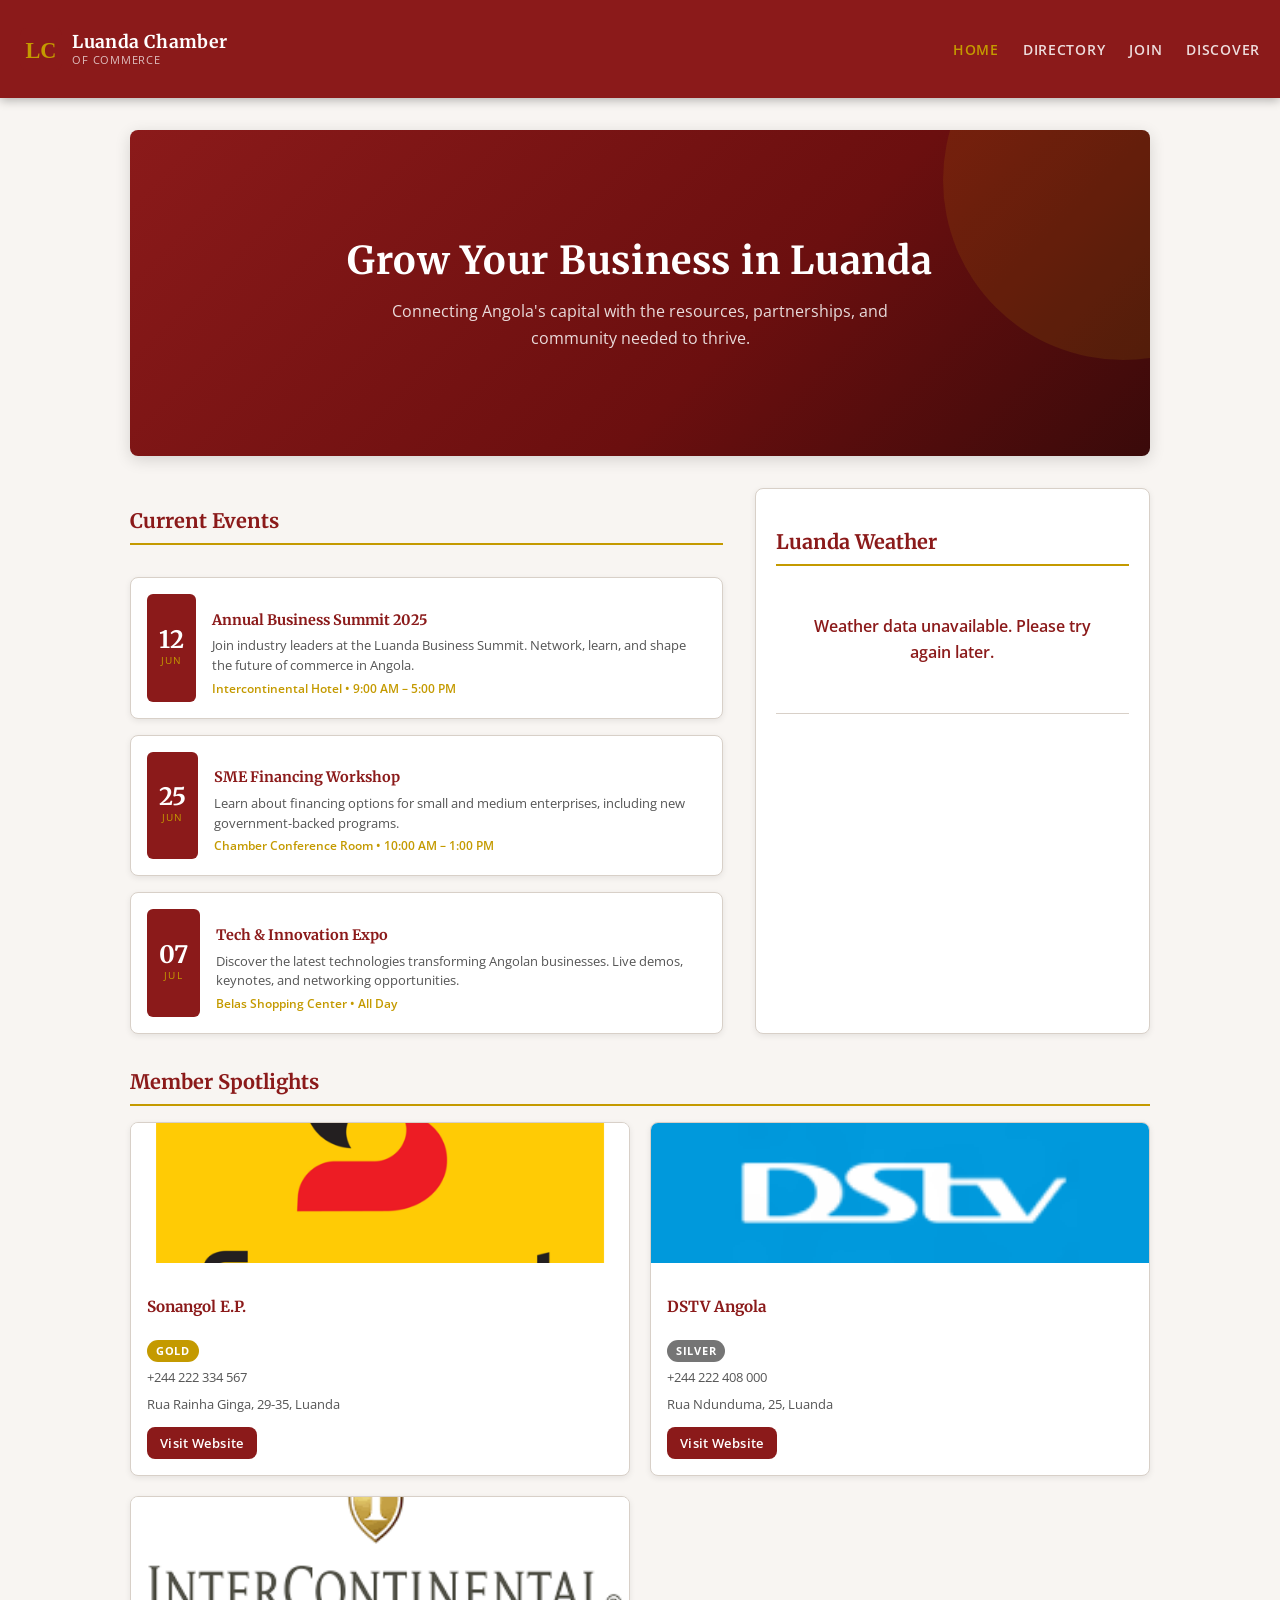
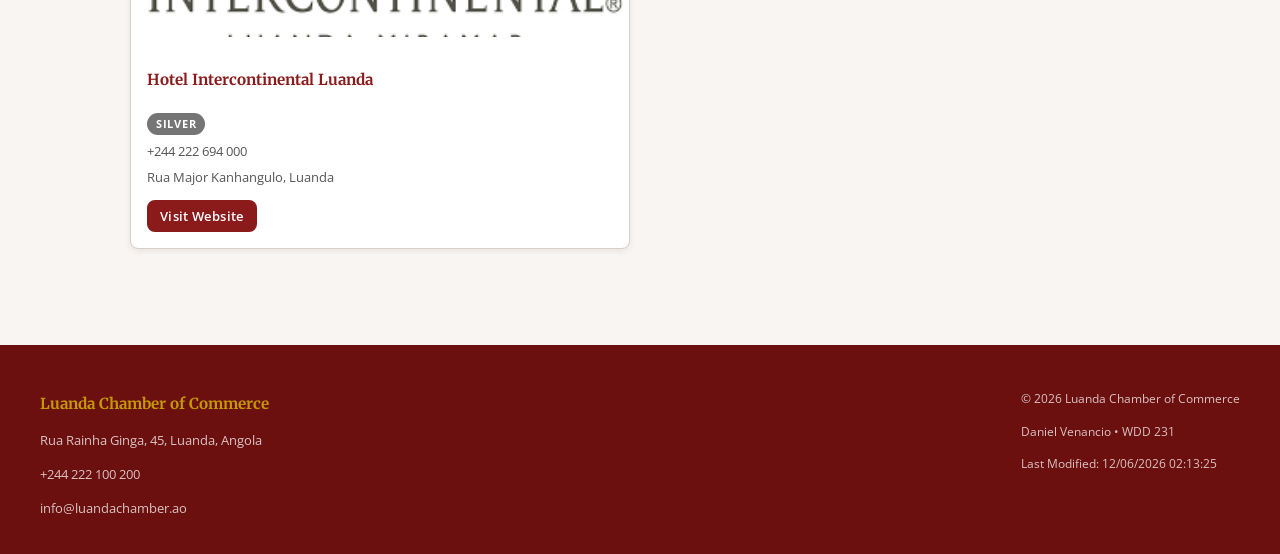
==== chamber/index.html @ 2863c08f "W03" ====
<!DOCTYPE html>
<html lang="en">
<head>
  <meta charset="UTF-8" />
  <meta name="viewport" content="width=device-width, initial-scale=1.0" />
  <meta name="description" content="Welcome to the Luanda Chamber of Commerce — supporting business growth and economic development in Luanda, Angola." />
  <meta name="author" content="Daniel Venancio" />
  <title>Home | Luanda Chamber of Commerce</title>

  <!-- Facebook Open Graph -->
  <meta property="og:title" content="Home | Luanda Chamber of Commerce" />
  <meta property="og:description" content="Welcome to the Luanda Chamber of Commerce — supporting business growth and economic development in Luanda, Angola." />
  <meta property="og:image" content="https://daniboy1102.github.io/wdd231/chamber/images/favicon.svg" />
  <meta property="og:url" content="https://daniboy1102.github.io/wdd231/chamber/index.html" />
  <meta property="og:type" content="website" />

  <link rel="icon" type="image/svg+xml" href="images/favicon.svg" />

  <link rel="preconnect" href="https://fonts.googleapis.com" />
  <link rel="preconnect" href="https://fonts.gstatic.com" crossorigin />
  <link href="https://fonts.googleapis.com/css2?family=Merriweather:wght@400;700&family=Open+Sans:wght@300;400;600&display=swap" rel="stylesheet" />

  <link rel="stylesheet" href="styles/normalize.css" />
  <link rel="stylesheet" href="styles/small.css" />
  <link rel="stylesheet" href="styles/larger.css" />

  <script src="scripts/navigation.js" defer></script>
  <script src="scripts/date.js" defer></script>
  <script src="scripts/home.js" defer></script>
</head>
<body>

  <header>
    <div class="header-brand">
      <img src="images/favicon.svg" alt="Luanda Chamber of Commerce logo" class="chamber-logo" />
      <div class="brand-text">
        <span class="site-name">Luanda Chamber</span>
        <span class="site-tagline">of Commerce</span>
      </div>
    </div>
    <button id="hamburger" aria-label="Toggle navigation" aria-expanded="false">&#9776;</button>
    <nav id="primary-nav">
      <ul>
        <li><a href="index.html" class="active">Home</a></li>
        <li><a href="directory.html">Directory</a></li>
        <li><a href="join.html">Join</a></li>
        <li><a href="discover.html">Discover</a></li>
      </ul>
    </nav>
  </header>

  <main>

    <!-- HERO -->
    <section class="home-hero" aria-label="Welcome banner">
      <div class="hero-content">
        <h1>Grow Your Business in Luanda</h1>
        <p>Connecting Angola's capital with the resources, partnerships, and community needed to thrive.</p>
      </div>
    </section>

    <!-- side by side-->
    <div class="home-grid">

      <section class="home-events" aria-label="Current Events">
        <h2 class="section-title">Current Events</h2>
        <article class="event-card">
          <div class="event-date">
            <span class="event-day">12</span>
            <span class="event-month">JUN</span>
          </div>
          <div class="event-info">
            <h3>Annual Business Summit 2025</h3>
            <p>Join industry leaders at the Luanda Business Summit. Network, learn, and shape the future of commerce in Angola.</p>
            <p class="event-meta">Intercontinental Hotel &bull; 9:00 AM – 5:00 PM</p>
          </div>
        </article>
        <article class="event-card">
          <div class="event-date">
            <span class="event-day">25</span>
            <span class="event-month">JUN</span>
          </div>
          <div class="event-info">
            <h3>SME Financing Workshop</h3>
            <p>Learn about financing options for small and medium enterprises, including new government-backed programs.</p>
            <p class="event-meta">Chamber Conference Room &bull; 10:00 AM – 1:00 PM</p>
          </div>
        </article>
        <article class="event-card">
          <div class="event-date">
            <span class="event-day">07</span>
            <span class="event-month">JUL</span>
          </div>
          <div class="event-info">
            <h3>Tech &amp; Innovation Expo</h3>
            <p>Discover the latest technologies transforming Angolan businesses. Live demos, keynotes, and networking opportunities.</p>
            <p class="event-meta">Belas Shopping Center &bull; All Day</p>
          </div>
        </article>
      </section>

      <section class="home-weather" aria-label="Local Weather">
        <h2 class="section-title">Luanda Weather</h2>
        <div id="weather-current" class="weather-current">
          <p class="weather-loading">Loading weather data…</p>
        </div>
        <div id="weather-forecast" class="weather-forecast"></div>
      </section>

    </div>

    <!-- SPOTLIGHTS -->
    <section class="home-spotlights" aria-label="Member Spotlights">
      <h2 class="section-title">Member Spotlights</h2>
      <div id="spotlights-display" class="spotlights-grid">
        <p class="weather-loading">Loading spotlights…</p>
      </div>
    </section>

  </main>

  <footer>
    <div class="footer-contact">
      <h3>Luanda Chamber of Commerce</h3>
      <p>Rua Rainha Ginga, 45, Luanda, Angola</p>
      <p>+244 222 100 200</p>
      <p>info@luandachamber.ao</p>
    </div>

    <div class="footer-info">
      <p>&copy; <span id="currentyear"></span> Luanda Chamber of Commerce</p>
      <p>Daniel Venancio &bull; WDD 231</p>
      <p id="lastModified"></p>
    </div>
  </footer>

</body>
</html>
---- chamber/styles/small.css ----
/* === chamber/styles/small.css — mobile-first base styles === */

:root {
  --primary: #8B1A1A;
  --primary-dark: #6B0F0F;
  --accent: #C49A00;
  --bg: #f8f5f2;
  --white: #ffffff;
  --text: #1c1c1c;
  --text-muted: #555555;
  --border: #d8d0c8;
  --badge-gold: #C49A00;
  --badge-silver: #757575;
  --badge-member: #1565C0;
  --font: 'Open Sans', sans-serif;
  --font-heading: 'Merriweather', serif;
  --shadow-sm: 0 2px 6px rgba(0, 0, 0, 0.08);
  --shadow-md: 0 4px 16px rgba(0, 0, 0, 0.14);
  --radius: 8px;
}

body {
  font-family: var(--font);
  background-color: var(--bg);
  color: var(--text);
  line-height: 1.6;
  min-height: 100vh;
  display: flex;
  flex-direction: column;
}

main { flex: 1; }

/* HEADER */
header {
  background-color: var(--primary);
  color: var(--white);
  padding: 0.9rem 1.25rem;
  display: flex;
  align-items: center;
  justify-content: space-between;
  flex-wrap: wrap;
  gap: 0.5rem;
  box-shadow: 0 2px 10px rgba(0, 0, 0, 0.3);
}

.header-brand {
  display: flex;
  align-items: center;
  gap: 0.65rem;
}

.chamber-logo {
  width: 42px;
  height: 42px;
  border-radius: 6px;
}

.brand-text {
  display: flex;
  flex-direction: column;
  line-height: 1.2;
}

.site-name {
  font-family: var(--font-heading);
  font-size: 1.1rem;
  font-weight: 700;
  color: var(--white);
  letter-spacing: 0.02em;
}

.site-tagline {
  font-size: 0.68rem;
  color: rgba(255, 255, 255, 0.72);
  letter-spacing: 0.07em;
  text-transform: uppercase;
}

#hamburger {
  background: none;
  border: 2px solid rgba(255, 255, 255, 0.55);
  color: var(--white);
  font-size: 1.2rem;
  padding: 0.2rem 0.55rem;
  cursor: pointer;
  border-radius: var(--radius);
  transition: border-color 0.2s;
}

#hamburger:hover {
  border-color: var(--white);
}

/* NAV — collapsed on small screens */
#primary-nav {
  width: 100%;
  max-height: 0;
  overflow: hidden;
  transition: max-height 0.3s ease;
}

#primary-nav.open {
  max-height: 260px;
}

#primary-nav ul {
  list-style: none;
  display: flex;
  flex-direction: column;
  padding-top: 0.5rem;
  gap: 0.1rem;
}

#primary-nav a {
  display: block;
  padding: 0.45rem 0;
  color: rgba(255, 255, 255, 0.85);
  text-decoration: none;
  font-size: 0.9rem;
  font-weight: 600;
  letter-spacing: 0.05em;
  text-transform: uppercase;
  transition: color 0.2s;
}

#primary-nav a:hover,
#primary-nav a.active {
  color: var(--accent);
}

/* MAIN */
main {
  padding: 1.5rem 1.25rem;
  max-width: 1100px;
  margin: 0 auto;
  width: 100%;
}

/* DIRECTORY HERO */
.directory-hero {
  text-align: center;
  padding: 2rem 1rem;
  margin-bottom: 1.5rem;
  background: linear-gradient(135deg, var(--primary) 0%, var(--primary-dark) 100%);
  border-radius: var(--radius);
  color: var(--white);
  box-shadow: var(--shadow-md);
}

.directory-hero h1 {
  font-family: var(--font-heading);
  font-size: 1.7rem;
  color: var(--white);
  margin-bottom: 0.4rem;
  letter-spacing: 0.03em;
}

.directory-hero p {
  color: rgba(255, 255, 255, 0.8);
  font-size: 1rem;
  margin: 0;
}

/* VIEW TOGGLE */
.directory-controls {
  display: flex;
  justify-content: flex-end;
  margin-bottom: 1.25rem;
}

.view-toggle {
  display: flex;
  gap: 0.3rem;
  background: var(--white);
  border: 1px solid var(--border);
  border-radius: var(--radius);
  padding: 0.25rem;
  box-shadow: var(--shadow-sm);
}

.view-btn {
  background: none;
  border: none;
  cursor: pointer;
  padding: 0.35rem 0.5rem;
  border-radius: 5px;
  color: var(--text-muted);
  display: flex;
  align-items: center;
  justify-content: center;
  transition: background 0.2s, color 0.2s;
}

.view-btn svg {
  width: 20px;
  height: 20px;
  fill: currentColor;
}

.view-btn:hover {
  color: var(--primary);
}

.view-btn.active {
  background: var(--primary);
  color: var(--white);
}

/* MEMBERS GRID */
.members-grid {
  display: grid;
  grid-template-columns: 1fr;
  gap: 1.25rem;
}

/* MEMBER CARD (grid view) */
.member-card {
  background: var(--white);
  border-radius: var(--radius);
  border: 1px solid var(--border);
  box-shadow: var(--shadow-sm);
  overflow: hidden;
  display: flex;
  flex-direction: column;
  transition: transform 0.2s, box-shadow 0.2s;
}

.member-card:hover {
  transform: translateY(-3px);
  box-shadow: var(--shadow-md);
}

.member-card.level-gold   { border-left: 4px solid var(--badge-gold); }
.member-card.level-silver { border-left: 4px solid var(--badge-silver); }
.member-card.level-member { border-left: 4px solid var(--badge-member); }

.member-card img {
  width: 100%;
  height: 180px;
  object-fit: cover;
  object-position: center;
  display: block;
}

.card-body {
  padding: 1rem;
  display: flex;
  flex-direction: column;
  gap: 0.35rem;
  flex: 1;
}

.card-body h2 {
  font-family: var(--font-heading);
  font-size: 0.95rem;
  color: var(--primary);
}

.card-address,
.card-phone,
.card-desc {
  font-size: 0.82rem;
  color: var(--text-muted);
  line-height: 1.45;
  margin: 0;
}

.card-body a {
  display: inline-block;
  margin-top: auto;
  padding-top: 0.5rem;
  padding: 0.35rem 0.8rem;
  background: var(--primary);
  color: var(--white);
  text-decoration: none;
  border-radius: var(--radius);
  font-size: 0.8rem;
  font-weight: 600;
  letter-spacing: 0.03em;
  align-self: flex-start;
  transition: background 0.2s;
}

.card-body a:hover {
  background: var(--primary-dark);
}

/* MEMBERSHIP BADGE */
.membership-badge {
  display: inline-block;
  padding: 0.15rem 0.55rem;
  border-radius: 20px;
  font-size: 0.68rem;
  font-weight: 700;
  text-transform: uppercase;
  letter-spacing: 0.07em;
  width: fit-content;
}

.badge-gold   { background: var(--badge-gold);   color: var(--white); }
.badge-silver { background: var(--badge-silver); color: var(--white); }
.badge-member { background: var(--badge-member); color: var(--white); }

/* MEMBERS LIST (list view) */
.members-list {
  display: flex;
  flex-direction: column;
  gap: 0.65rem;
}

.member-list-item {
  background: var(--white);
  border: 1px solid var(--border);
  border-radius: var(--radius);
  box-shadow: var(--shadow-sm);
  display: flex;
  align-items: center;
  gap: 1rem;
  padding: 0.75rem 1rem;
  transition: box-shadow 0.2s;
}

.member-list-item:hover {
  box-shadow: var(--shadow-md);
}

.member-list-item.level-gold   { border-left: 4px solid var(--badge-gold); }
.member-list-item.level-silver { border-left: 4px solid var(--badge-silver); }
.member-list-item.level-member { border-left: 4px solid var(--badge-member); }

.member-list-item img {
  width: 56px;
  height: 56px;
  object-fit: cover;
  border-radius: 6px;
  flex-shrink: 0;
}

.list-info {
  display: flex;
  flex-direction: column;
  gap: 0.2rem;
  flex: 1;
  min-width: 0;
}

.list-info h2 {
  font-family: var(--font-heading);
  font-size: 0.9rem;
  color: var(--primary);
}

.list-address,
.list-phone {
  font-size: 0.78rem;
  color: var(--text-muted);
}

.list-info a {
  font-size: 0.78rem;
  color: var(--accent);
  font-weight: 600;
  text-decoration: none;
}

.list-info a:hover {
  text-decoration: underline;
}

/* ============================================================
   HOME PAGE
   ============================================================ */

/* HERO */
.home-hero {
  background: linear-gradient(135deg, var(--primary) 0%, var(--primary-dark) 60%, #3a0a0a 100%);
  color: var(--white);
  padding: 3.5rem 1.5rem;
  border-radius: var(--radius);
  text-align: center;
  margin-bottom: 2rem;
  position: relative;
  overflow: hidden;
  box-shadow: var(--shadow-md);
}

.home-hero::before {
  content: '';
  position: absolute;
  top: -40%;
  right: -15%;
  width: 360px;
  height: 360px;
  background: rgba(196, 154, 0, 0.12);
  border-radius: 50%;
  pointer-events: none;
}

.hero-content {
  position: relative;
  z-index: 1;
}

.hero-content h1 {
  font-family: var(--font-heading);
  font-size: 1.8rem;
  color: var(--white);
  margin-bottom: 0.75rem;
  letter-spacing: 0.02em;
  line-height: 1.3;
}

.hero-content > p {
  font-size: 1rem;
  color: rgba(255, 255, 255, 0.85);
  max-width: 520px;
  margin: 0 auto 1.5rem;
  line-height: 1.7;
}

.cta-btn {
  display: inline-block;
  background: var(--accent);
  color: var(--white);
  text-decoration: none;
  padding: 0.75rem 2rem;
  border-radius: var(--radius);
  font-weight: 700;
  font-size: 1rem;
  letter-spacing: 0.04em;
  text-transform: uppercase;
  transition: background 0.2s, transform 0.15s;
  box-shadow: 0 4px 14px rgba(0, 0, 0, 0.25);
}

.cta-btn:hover {
  background: #a88000;
  transform: translateY(-2px);
}

/* SECTION TITLE */
.section-title {
  font-family: var(--font-heading);
  font-size: 1.25rem;
  color: var(--primary);
  margin-bottom: 1rem;
  padding-bottom: 0.4rem;
  border-bottom: 2px solid var(--accent);
}

/* HOME GRID (events + weather) */
.home-grid {
  display: grid;
  grid-template-columns: 1fr;
  gap: 2rem;
  margin-bottom: 2rem;
}

/* EVENTS */
.home-events {
  display: flex;
  flex-direction: column;
  gap: 1rem;
}

.event-card {
  display: flex;
  gap: 1rem;
  background: var(--white);
  border-radius: var(--radius);
  border: 1px solid var(--border);
  padding: 1rem;
  box-shadow: var(--shadow-sm);
  transition: box-shadow 0.2s;
}

.event-card:hover {
  box-shadow: var(--shadow-md);
}

.event-date {
  display: flex;
  flex-direction: column;
  align-items: center;
  justify-content: center;
  background: var(--primary);
  color: var(--white);
  border-radius: 6px;
  padding: 0.5rem 0.75rem;
  min-width: 48px;
  flex-shrink: 0;
}

.event-day {
  font-family: var(--font-heading);
  font-size: 1.5rem;
  font-weight: 700;
  line-height: 1;
}

.event-month {
  font-size: 0.65rem;
  letter-spacing: 0.1em;
  text-transform: uppercase;
  color: var(--accent);
}

.event-info h3 {
  font-family: var(--font-heading);
  font-size: 0.9rem;
  color: var(--primary);
  margin-bottom: 0.3rem;
}

.event-info p {
  font-size: 0.82rem;
  color: var(--text-muted);
  line-height: 1.5;
  margin: 0 0 0.25rem;
}

.event-meta {
  font-size: 0.75rem !important;
  color: var(--accent) !important;
  font-weight: 600;
}

/* WEATHER */
.home-weather {
  background: var(--white);
  border-radius: var(--radius);
  border: 1px solid var(--border);
  padding: 1.25rem;
  box-shadow: var(--shadow-sm);
}

.weather-loading {
  color: var(--text-muted);
  font-size: 0.88rem;
  text-align: center;
  padding: 1rem 0;
}

.weather-current {
  margin-bottom: 1rem;
}

.weather-main {
  display: flex;
  align-items: center;
  gap: 0.75rem;
  margin-bottom: 0.5rem;
}

.weather-icon {
  width: 64px;
  height: 64px;
}

.weather-temp-block {
  display: flex;
  flex-direction: column;
}

.weather-temp {
  font-family: var(--font-heading);
  font-size: 2rem;
  font-weight: 700;
  color: var(--primary);
  line-height: 1;
}

.weather-desc {
  font-size: 0.88rem;
  color: var(--text-muted);
  text-transform: capitalize;
}

.weather-details {
  display: flex;
  gap: 1rem;
  font-size: 0.8rem;
  color: var(--text-muted);
  flex-wrap: wrap;
}

.weather-forecast {
  display: grid;
  grid-template-columns: repeat(3, 1fr);
  gap: 0.5rem;
  border-top: 1px solid var(--border);
  padding-top: 0.75rem;
}

.forecast-day {
  display: flex;
  flex-direction: column;
  align-items: center;
  gap: 0.15rem;
  text-align: center;
}

.forecast-label {
  font-weight: 700;
  font-size: 0.78rem;
  color: var(--primary);
}

.forecast-day img {
  width: 36px;
  height: 36px;
}

.forecast-temp {
  font-size: 0.9rem;
  font-weight: 600;
  color: var(--text);
}

.forecast-desc {
  font-size: 0.7rem;
  color: var(--text-muted);
}

/* SPOTLIGHTS */
.home-spotlights {
  margin-bottom: 2rem;
}

.spotlights-grid {
  display: grid;
  grid-template-columns: 1fr;
  gap: 1.25rem;
}

.spotlight-card {
  background: var(--white);
  border-radius: var(--radius);
  border: 1px solid var(--border);
  box-shadow: var(--shadow-sm);
  overflow: hidden;
  display: flex;
  flex-direction: column;
  transition: transform 0.2s, box-shadow 0.2s;
}

.spotlight-card:hover {
  transform: translateY(-3px);
  box-shadow: var(--shadow-md);
}

.spotlight-card img {
  width: 100%;
  height: 140px;
  object-fit: cover;
  object-position: center;
}

.spotlight-body {
  padding: 1rem;
  display: flex;
  flex-direction: column;
  gap: 0.35rem;
}

.spotlight-body h3 {
  font-family: var(--font-heading);
  font-size: 0.95rem;
  color: var(--primary);
}

.spotlight-phone,
.spotlight-address {
  font-size: 0.82rem;
  color: var(--text-muted);
  margin: 0;
}

.spotlight-body a {
  display: inline-block;
  margin-top: 0.4rem;
  padding: 0.35rem 0.8rem;
  background: var(--primary);
  color: var(--white);
  text-decoration: none;
  border-radius: var(--radius);
  font-size: 0.8rem;
  font-weight: 600;
  letter-spacing: 0.03em;
  align-self: flex-start;
  transition: background 0.2s;
}

.spotlight-body a:hover {
  background: var(--primary-dark);
}

/* ============================================================
   END HOME PAGE
   ============================================================ */

/* LOAD ERROR */
.load-error {
  text-align: center;
  color: var(--primary);
  font-weight: 600;
  padding: 2rem;
}

/* FOOTER */
footer {
  background-color: var(--primary-dark);
  color: var(--white);
  padding: 1.5rem 1.25rem;
  display: flex;
  flex-direction: column;
  gap: 1rem;
  margin-top: 2rem;
}

footer h3 {
  font-family: var(--font-heading);
  font-size: 0.95rem;
  color: var(--accent);
  margin-bottom: 0.4rem;
}

footer p {
  font-size: 0.82rem;
  color: rgba(255, 255, 255, 0.75);
  margin-bottom: 0.2rem;
}

.footer-info p {
  font-size: 0.78rem;
}
---- chamber/styles/larger.css ----
/* === chamber/styles/larger.css — larger screen overrides === */

@media (min-width: 640px) {
  #hamburger {
    display: none;
  }

  #primary-nav {
    width: auto;
    max-height: none;
    overflow: visible;
  }

  #primary-nav ul {
    flex-direction: row;
    padding-top: 0;
    gap: 1.5rem;
  }

  .directory-hero {
    padding: 2.5rem 2rem;
  }

  .directory-hero h1 {
    font-size: 2.2rem;
  }

  .members-grid {
    grid-template-columns: repeat(2, 1fr);
  }

  .member-list-item img {
    width: 70px;
    height: 70px;
  }

  .list-info {
    flex-direction: row;
    align-items: center;
    flex-wrap: wrap;
    gap: 0.3rem 1rem;
  }

  .list-info h2 {
    min-width: 160px;
  }

  footer {
    flex-direction: row;
    justify-content: space-between;
    align-items: flex-start;
    padding: 2rem 2.5rem;
  }
}

@media (min-width: 900px) {
  main {
    padding: 2rem 2.5rem;
  }

  .members-grid {
    grid-template-columns: repeat(3, 1fr);
  }

  /* HOME — 3-column spotlight row on wide screens */
  .spotlights-grid {
    grid-template-columns: repeat(3, 1fr);
  }

  .home-hero {
    padding: 5rem 2rem;
  }
}

/* HOME — medium screens */
@media (min-width: 640px) {
  .hero-content h1 {
    font-size: 2.4rem;
  }

  /* Events take up 3 parts, weather takes 2 */
  .home-grid {
    grid-template-columns: 3fr 2fr;
  }

  .spotlights-grid {
    grid-template-columns: repeat(2, 1fr);
  }
}
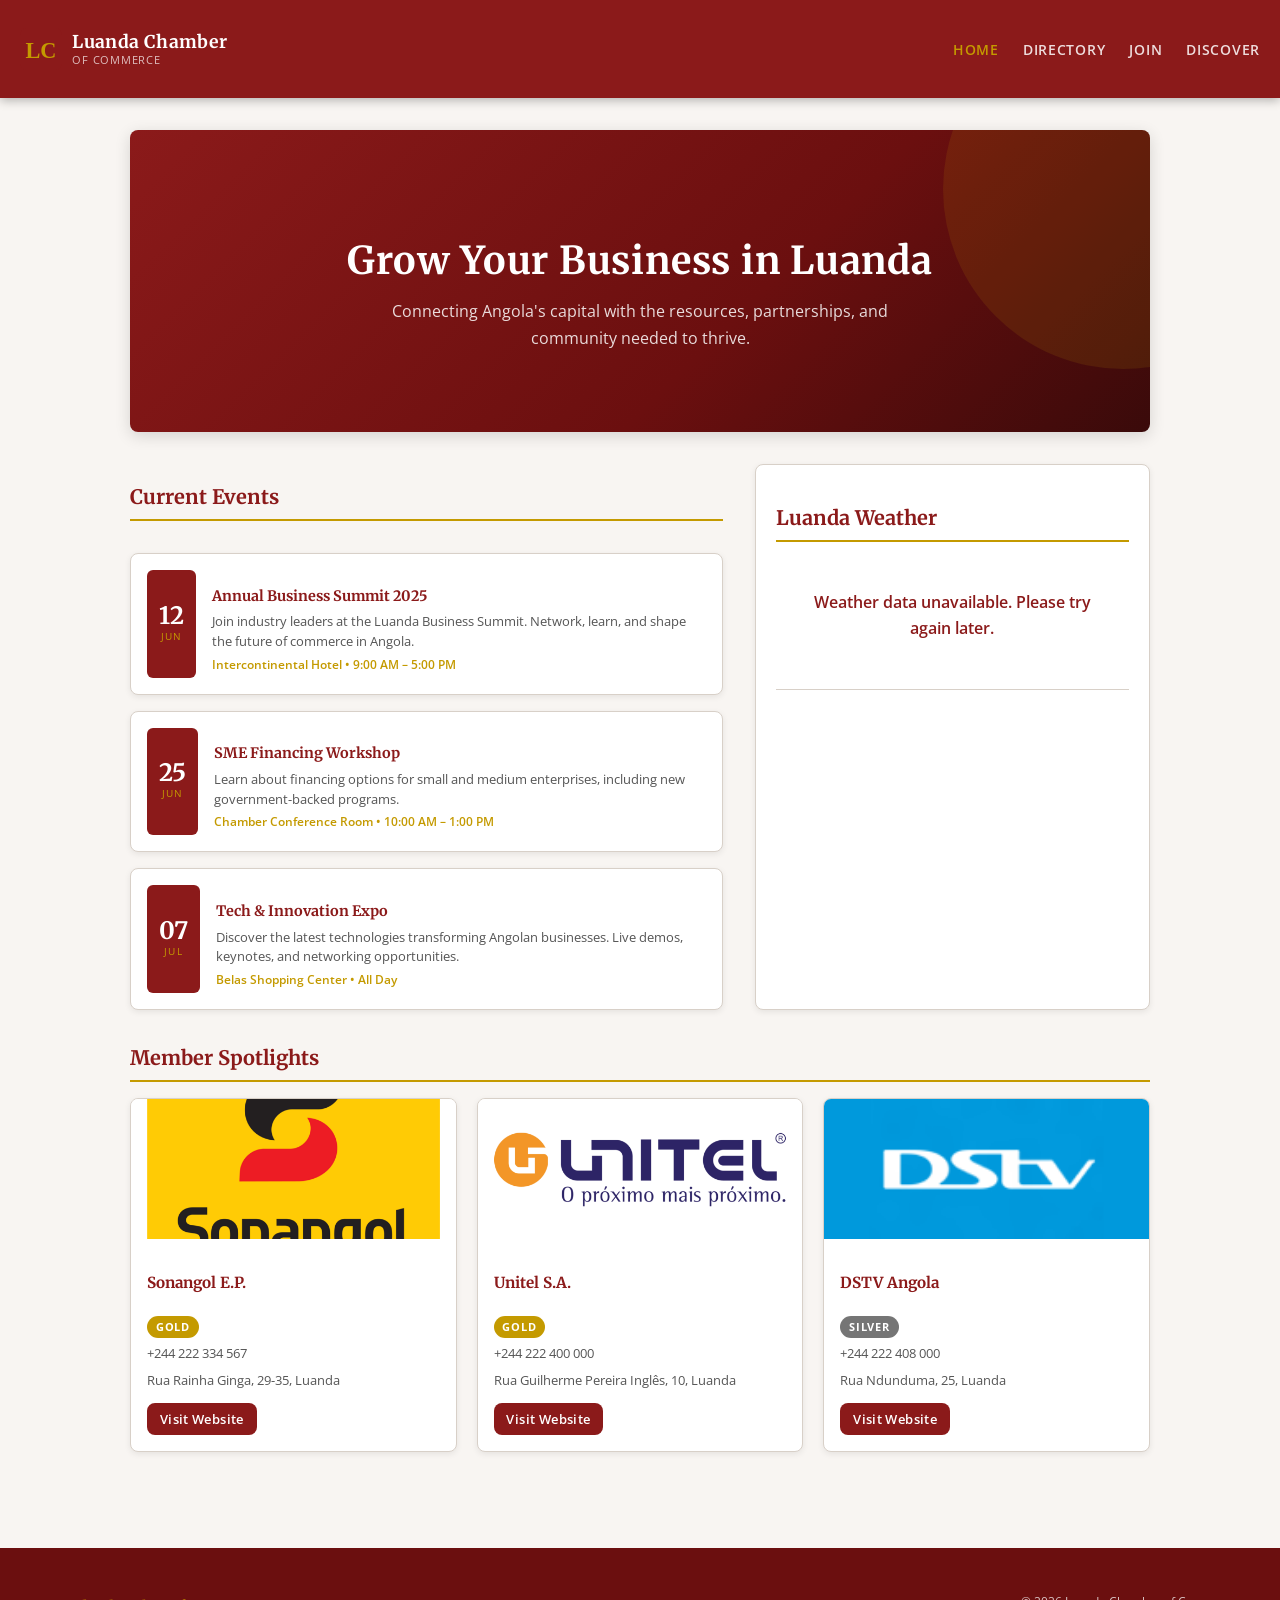
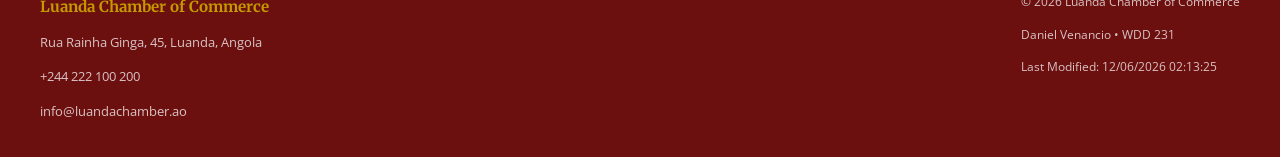
==== commit caf38da2: "W02 Camber directory" ====
--- a/chamber/index.html
+++ b/chamber/index.html
@@ -18,7 +18,7 @@
 
   <link rel="preconnect" href="https://fonts.googleapis.com" />
   <link rel="preconnect" href="https://fonts.gstatic.com" crossorigin />
-  <link href="https://fonts.googleapis.com/css2?family=Merriweather:wght@400;700&family=Open+Sans:wght@300;400;600&display=swap" rel="stylesheet" />
+  <link href="https://fonts.googleapis.com/css2?family=Merriweather:wght@400;700&amp;family=Open+Sans:wght@300;400;600&amp;display=swap" rel="stylesheet" />
 
   <link rel="stylesheet" href="styles/normalize.css" />
   <link rel="stylesheet" href="styles/small.css" />
--- a/chamber/styles/small.css
+++ b/chamber/styles/small.css
@@ -3,9 +3,14 @@
 :root {
   --primary: #8B1A1A;
   --primary-dark: #6B0F0F;
+  --primary-deeper: #3a0a0a;
   --accent: #C49A00;
   --bg: #f8f5f2;
   --white: #ffffff;
+  --white-85: rgba(255, 255, 255, 0.85);
+  --white-80: rgba(255, 255, 255, 0.80);
+  --white-75: rgba(255, 255, 255, 0.75);
+  --white-dim: rgba(255, 255, 255, 0.72);
   --text: #1c1c1c;
   --text-muted: #555555;
   --border: #d8d0c8;
@@ -16,6 +21,7 @@
   --font-heading: 'Merriweather', serif;
   --shadow-sm: 0 2px 6px rgba(0, 0, 0, 0.08);
   --shadow-md: 0 4px 16px rgba(0, 0, 0, 0.14);
+  --shadow-header: 0 2px 10px rgba(0, 0, 0, 0.30);
   --radius: 8px;
 }
 
@@ -29,8 +35,6 @@
   flex-direction: column;
 }
 
-main { flex: 1; }
-
 /* HEADER */
 header {
   background-color: var(--primary);
@@ -41,7 +45,7 @@
   justify-content: space-between;
   flex-wrap: wrap;
   gap: 0.5rem;
-  box-shadow: 0 2px 10px rgba(0, 0, 0, 0.3);
+  box-shadow: var(--shadow-header);
 }
 
 .header-brand {
@@ -72,7 +76,7 @@
 
 .site-tagline {
   font-size: 0.68rem;
-  color: rgba(255, 255, 255, 0.72);
+  color: var(--white-dim);
   letter-spacing: 0.07em;
   text-transform: uppercase;
 }
@@ -115,7 +119,7 @@
 #primary-nav a {
   display: block;
   padding: 0.45rem 0;
-  color: rgba(255, 255, 255, 0.85);
+  color: var(--white-85);
   text-decoration: none;
   font-size: 0.9rem;
   font-weight: 600;
@@ -131,6 +135,7 @@
 
 /* MAIN */
 main {
+  flex: 1;
   padding: 1.5rem 1.25rem;
   max-width: 1100px;
   margin: 0 auto;
@@ -157,7 +162,7 @@
 }
 
 .directory-hero p {
-  color: rgba(255, 255, 255, 0.8);
+  color: var(--white-80);
   font-size: 1rem;
   margin: 0;
 }
@@ -374,7 +379,7 @@
 
 /* HERO */
 .home-hero {
-  background: linear-gradient(135deg, var(--primary) 0%, var(--primary-dark) 60%, #3a0a0a 100%);
+  background: linear-gradient(135deg, var(--primary) 0%, var(--primary-dark) 60%, var(--primary-deeper) 100%);
   color: var(--white);
   padding: 3.5rem 1.5rem;
   border-radius: var(--radius);
@@ -413,30 +418,10 @@
 
 .hero-content > p {
   font-size: 1rem;
-  color: rgba(255, 255, 255, 0.85);
+  color: var(--white-85);
   max-width: 520px;
-  margin: 0 auto 1.5rem;
+  margin: 0 auto;
   line-height: 1.7;
-}
-
-.cta-btn {
-  display: inline-block;
-  background: var(--accent);
-  color: var(--white);
-  text-decoration: none;
-  padding: 0.75rem 2rem;
-  border-radius: var(--radius);
-  font-weight: 700;
-  font-size: 1rem;
-  letter-spacing: 0.04em;
-  text-transform: uppercase;
-  transition: background 0.2s, transform 0.15s;
-  box-shadow: 0 4px 14px rgba(0, 0, 0, 0.25);
-}
-
-.cta-btn:hover {
-  background: #a88000;
-  transform: translateY(-2px);
 }
 
 /* SECTION TITLE */
@@ -728,7 +713,7 @@
 
 footer p {
   font-size: 0.82rem;
-  color: rgba(255, 255, 255, 0.75);
+  color: var(--white-75);
   margin-bottom: 0.2rem;
 }
 
--- a/chamber/styles/larger.css
+++ b/chamber/styles/larger.css
@@ -51,6 +51,18 @@
     align-items: flex-start;
     padding: 2rem 2.5rem;
   }
+
+  .hero-content h1 {
+    font-size: 2.4rem;
+  }
+
+  .home-grid {
+    grid-template-columns: 3fr 2fr;
+  }
+
+  .spotlights-grid {
+    grid-template-columns: repeat(2, 1fr);
+  }
 }
 
 @media (min-width: 900px) {
@@ -62,7 +74,6 @@
     grid-template-columns: repeat(3, 1fr);
   }
 
-  /* HOME — 3-column spotlight row on wide screens */
   .spotlights-grid {
     grid-template-columns: repeat(3, 1fr);
   }
@@ -71,19 +82,3 @@
     padding: 5rem 2rem;
   }
 }
-
-/* HOME — medium screens */
-@media (min-width: 640px) {
-  .hero-content h1 {
-    font-size: 2.4rem;
-  }
-
-  /* Events take up 3 parts, weather takes 2 */
-  .home-grid {
-    grid-template-columns: 3fr 2fr;
-  }
-
-  .spotlights-grid {
-    grid-template-columns: repeat(2, 1fr);
-  }
-}
